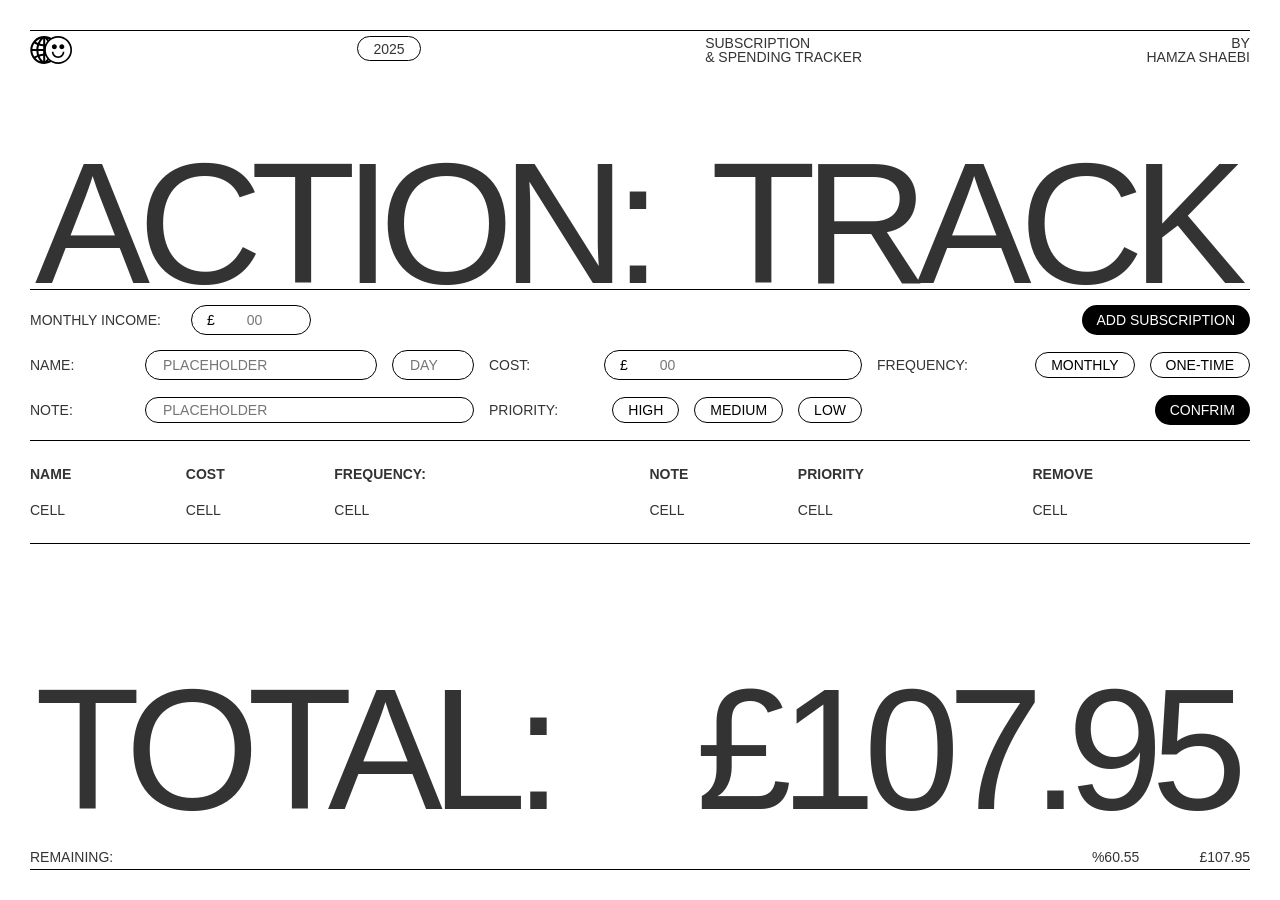
==== index.html @ b5a7da67 "first commit" ====
<!DOCTYPE html><!--  This site was created in Webflow. https://webflow.com  --><!--  Last Published: Mon Sep 22 2025 16:13:52 GMT+0000 (Coordinated Universal Time)  -->
<html data-wf-page="68d1527c01b8214d1d70d409" data-wf-site="68d1527b01b8214d1d70d397">
<head>
  <meta charset="utf-8">
  <title>action:Track</title>
  <meta content="width=device-width, initial-scale=1" name="viewport">
  <meta content="Webflow" name="generator">
  <link href="css/normalize.css" rel="stylesheet" type="text/css">
  <link href="css/webflow.css" rel="stylesheet" type="text/css">
  <link href="css/action-track.webflow.css" rel="stylesheet" type="text/css">
  <script type="text/javascript">!function(o,c){var n=c.documentElement,t=" w-mod-";n.className+=t+"js",("ontouchstart"in o||o.DocumentTouch&&c instanceof DocumentTouch)&&(n.className+=t+"touch")}(window,document);</script>
  <link href="images/favicon.ico" rel="shortcut icon" type="image/x-icon">
  <link href="images/webclip.png" rel="apple-touch-icon">
</head>
<body>
  <div class="fullscreen-wrapper">
    <div class="header-wrapper">
      <div class="wrapper header"><img src="images/icon.svg" loading="lazy" width="43" alt="">
        <div id="w-node-e1a17743-3cff-4d3c-0f4e-b92b1eef7110-1d70d409" class="tag">
          <div class="contexual-text">2025</div>
        </div>
        <div id="w-node-ce142790-9100-a60d-10f3-b92ec46c9bf7-1d70d409" class="contexual-text">Subscription <br>&amp; Spending Tracker</div>
        <div id="w-node-ed8e2899-ca8e-afb7-6846-cd77a6bbd0d4-1d70d409" class="contexual-text right-aligned">by<br>hamza shaebi</div>
      </div>
      <div class="wrapper heading">
        <div class="heading01">action:</div>
        <div class="heading01">track</div>
      </div>
    </div>
    <div class="inputs-wrapper">
      <div class="input-wrapper">
        <div class="contexual-text">monthly income:</div>
        <div class="input">
          <div class="contexual-text">£</div><input id="monthly-income" type="number" placeholder="00" class="input-function">
        </div>
      </div>
      <div class="button">
        <div class="text-block">Add Subscription</div>
      </div>
    </div>
    <div class="inputs">
      <div class="input-wrapper">
        <div class="contexual-text input-text">name:</div>
        <div class="option-wrapper">
          <div id="InputX" class="input"><input id="cost-name" type="text" placeholder="placeholder" class="input-function text"></div>
          <div class="input"><input id="day" type="number" placeholder="Day" class="input-function"></div>
        </div>
      </div>
      <div id="w-node-_2c030479-4c42-674d-1d3b-edbb7c837827-1d70d409" class="input-wrapper">
        <div class="contexual-text input-text">Cost:</div>
        <div class="input">
          <div class="contexual-text">£</div><input id="cost" type="number" placeholder="00" class="input-function">
        </div>
      </div>
      <div id="w-node-_5654f5eb-3d27-1cf0-d134-0957deb9abfd-1d70d409" class="input-wrapper">
        <div class="contexual-text input-text">Frequency:</div>
        <div class="option-wrapper">
          <div id="option-monthly" class="button in-active">
            <div class="contexual-text">monthly</div>
          </div>
          <div id="option-one-time" class="button in-active">
            <div class="contexual-text">one-time</div>
          </div>
        </div>
      </div>
      <div class="input-wrapper">
        <div class="contexual-text input-text">note:</div>
        <div class="option-wrapper fill">
          <div id="InputX" class="input"><input id="InputX" type="text" placeholder="placeholder" class="input-function text"></div>
        </div>
      </div>
      <div id="w-node-cfc0dd06-f4f6-82f6-e1b2-853a99550a7e-1d70d409" class="input-wrapper">
        <div class="contexual-text input-text">Priority:</div>
        <div class="option-wrapper">
          <div id="option-High" class="button in-active">
            <div class="contexual-text">High</div>
          </div>
          <div id="option-Medium" class="button in-active">
            <div class="contexual-text">Medium</div>
          </div>
          <div id="option-Low" class="button in-active">
            <div class="contexual-text">Low</div>
          </div>
        </div>
      </div>
      <div id="w-node-_3ed07457-ae7d-564b-28c2-613b2484b53b-1d70d409" class="button">
        <div class="text-block">Confrim </div>
      </div>
    </div>
    <div fs-table-element="table" fs-table-instance="fs-table" class="fs-table_instance">
      <table class="fs-table_table">
        <thead class="fs-table_head">
          <tr class="fs-table_row">
            <th class="fs-table_header">name</th>
            <th class="fs-table_header">cost</th>
            <th class="fs-table_header">Frequency:</th>
            <th class="fs-table_header">note</th>
            <th class="fs-table_header">Priority</th>
            <th class="fs-table_header">Remove</th>
          </tr>
        </thead>
        <tbody class="fs-table_body">
          <tr id="row" class="fs-table_row">
            <td class="fs-table_cell">Cell</td>
            <td class="fs-table_cell">Cell</td>
            <td class="fs-table_cell">Cell</td>
            <td class="fs-table_cell">Cell</td>
            <td class="fs-table_cell">Cell</td>
            <td class="fs-table_cell">Cell</td>
          </tr>
        </tbody>
      </table>
    </div>
    <div class="total-wrapper">
      <div class="wrapper heading">
        <div class="heading01">Total:</div>
        <div id="total" class="heading01">£107.95</div>
      </div>
      <div class="wrapper bottom">
        <div class="contexual-text">Remaining:</div>
        <div class="wrapper remaining">
          <div id="remaining-percent" class="contexual-text right-aligned">%60.55</div>
          <div id="remaining-number" class="contexual-text">£107.95</div>
        </div>
      </div>
    </div>
  </div>
  <script src="https://d3e54v103j8qbb.cloudfront.net/js/jquery-3.5.1.min.dc5e7f18c8.js?site=68d1527b01b8214d1d70d397" type="text/javascript" integrity="sha256-9/aliU8dGd2tb6OSsuzixeV4y/faTqgFtohetphbbj0=" crossorigin="anonymous"></script>
  <script src="js/webflow.js" type="text/javascript"></script>
</body>
</html>
---- css/webflow.css ----
@font-face {
  font-family: 'webflow-icons';
  src: url("[data-uri]") format('truetype');
  font-weight: normal;
  font-style: normal;
}
[class^="w-icon-"],
[class*=" w-icon-"] {
  /* use !important to prevent issues with browser extensions that change fonts */
  font-family: 'webflow-icons' !important;
  speak: none;
  font-style: normal;
  font-weight: normal;
  font-variant: normal;
  text-transform: none;
  line-height: 1;
  /* Better Font Rendering =========== */
  -webkit-font-smoothing: antialiased;
  -moz-osx-font-smoothing: grayscale;
}
.w-icon-slider-right:before {
  content: "\e600";
}
.w-icon-slider-left:before {
  content: "\e601";
}
.w-icon-nav-menu:before {
  content: "\e602";
}
.w-icon-arrow-down:before,
.w-icon-dropdown-toggle:before {
  content: "\e603";
}
.w-icon-file-upload-remove:before {
  content: "\e900";
}
.w-icon-file-upload-icon:before {
  content: "\e903";
}
* {
  -webkit-box-sizing: border-box;
  -moz-box-sizing: border-box;
  box-sizing: border-box;
}
html {
  height: 100%;
}
body {
  margin: 0;
  min-height: 100%;
  background-color: #fff;
  font-family: Arial, sans-serif;
  font-size: 14px;
  line-height: 20px;
  color: #333;
}
img {
  max-width: 100%;
  vertical-align: middle;
  display: inline-block;
}
html.w-mod-touch * {
  background-attachment: scroll !important;
}
.w-block {
  display: block;
}
.w-inline-block {
  max-width: 100%;
  display: inline-block;
}
.w-clearfix:before,
.w-clearfix:after {
  content: " ";
  display: table;
  grid-column-start: 1;
  grid-row-start: 1;
  grid-column-end: 2;
  grid-row-end: 2;
}
.w-clearfix:after {
  clear: both;
}
.w-hidden {
  display: none;
}
.w-button {
  display: inline-block;
  padding: 9px 15px;
  background-color: #3898EC;
  color: white;
  border: 0;
  line-height: inherit;
  text-decoration: none;
  cursor: pointer;
  border-radius: 0;
}
input.w-button {
  -webkit-appearance: button;
}
html[data-w-dynpage] [data-w-cloak] {
  color: transparent !important;
}
.w-code-block {
  margin: unset;
}
pre.w-code-block code {
  all: inherit;
}
.w-optimization {
  display: contents;
}
.w-webflow-badge,
.w-webflow-badge > img {
  box-sizing: unset;
  width: unset;
  height: unset;
  max-height: unset;
  max-width: unset;
  min-height: unset;
  min-width: unset;
  margin: unset;
  padding: unset;
  float: unset;
  clear: unset;
  border: unset;
  border-radius: unset;
  background: unset;
  background-image: unset;
  background-position: unset;
  background-size: unset;
  background-repeat: unset;
  background-origin: unset;
  background-clip: unset;
  background-attachment: unset;
  background-color: unset;
  box-shadow: unset;
  transform: unset;
  transition: unset;
  direction: unset;
  font-family: unset;
  font-weight: unset;
  color: unset;
  font-size: unset;
  line-height: unset;
  font-style: unset;
  font-variant: unset;
  text-align: unset;
  letter-spacing: unset;
  text-decoration: unset;
  text-indent: unset;
  text-transform: unset;
  list-style-type: unset;
  text-shadow: unset;
  vertical-align: unset;
  cursor: unset;
  white-space: unset;
  word-break: unset;
  word-spacing: unset;
  word-wrap: unset;
}
.w-webflow-badge {
  position: fixed !important;
  display: inline-block !important;
  visibility: visible !important;
  opacity: 1 !important;
  z-index: 2147483647 !important;
  top: auto !important;
  right: 12px !important;
  bottom: 12px !important;
  left: auto !important;
  color: #aaadb0 !important;
  background-color: #fff !important;
  border-radius: 3px !important;
  padding: 6px !important;
  font-size: 12px !important;
  line-height: 14px !important;
  text-decoration: none !important;
  transform: none !important;
  margin: 0 !important;
  width: auto !important;
  height: auto !important;
  overflow: unset !important;
  white-space: nowrap;
  box-shadow: 0 0 0 1px rgba(0, 0, 0, 0.1), 0px 1px 3px rgba(0, 0, 0, 0.1);
  cursor: pointer;
}
.w-webflow-badge > img {
  position: unset;
  display: inline-block !important;
  visibility: unset !important;
  opacity: 1 !important;
  vertical-align: middle !important;
}
h1,
h2,
h3,
h4,
h5,
h6 {
  font-weight: bold;
  margin-bottom: 10px;
}
h1 {
  font-size: 38px;
  line-height: 44px;
  margin-top: 20px;
}
h2 {
  font-size: 32px;
  line-height: 36px;
  margin-top: 20px;
}
h3 {
  font-size: 24px;
  line-height: 30px;
  margin-top: 20px;
}
h4 {
  font-size: 18px;
  line-height: 24px;
  margin-top: 10px;
}
h5 {
  font-size: 14px;
  line-height: 20px;
  margin-top: 10px;
}
h6 {
  font-size: 12px;
  line-height: 18px;
  margin-top: 10px;
}
p {
  margin-top: 0;
  margin-bottom: 10px;
}
blockquote {
  margin: 0 0 10px 0;
  padding: 10px 20px;
  border-left: 5px solid #E2E2E2;
  font-size: 18px;
  line-height: 22px;
}
figure {
  margin: 0;
  margin-bottom: 10px;
}
figcaption {
  margin-top: 5px;
  text-align: center;
}
ul,
ol {
  margin-top: 0px;
  margin-bottom: 10px;
  padding-left: 40px;
}
.w-list-unstyled {
  padding-left: 0;
  list-style: none;
}
.w-embed:before,
.w-embed:after {
  content: " ";
  display: table;
  grid-column-start: 1;
  grid-row-start: 1;
  grid-column-end: 2;
  grid-row-end: 2;
}
.w-embed:after {
  clear: both;
}
.w-video {
  width: 100%;
  position: relative;
  padding: 0;
}
.w-video iframe,
.w-video object,
.w-video embed {
  position: absolute;
  top: 0;
  left: 0;
  width: 100%;
  height: 100%;
  border: none;
}
fieldset {
  padding: 0;
  margin: 0;
  border: 0;
}
button,
[type='button'],
[type='reset'] {
  border: 0;
  cursor: pointer;
  -webkit-appearance: button;
}
.w-form {
  margin: 0 0 15px;
}
.w-form-done {
  display: none;
  padding: 20px;
  text-align: center;
  background-color: #dddddd;
}
.w-form-fail {
  display: none;
  margin-top: 10px;
  padding: 10px;
  background-color: #ffdede;
}
label {
  display: block;
  margin-bottom: 5px;
  font-weight: bold;
}
.w-input,
.w-select {
  display: block;
  width: 100%;
  height: 38px;
  padding: 8px 12px;
  margin-bottom: 10px;
  font-size: 14px;
  line-height: 1.42857143;
  color: #333333;
  vertical-align: middle;
  background-color: #ffffff;
  border: 1px solid #cccccc;
}
.w-input::placeholder,
.w-select::placeholder {
  color: #999;
}
.w-input:focus,
.w-select:focus {
  border-color: #3898EC;
  outline: 0;
}
.w-input[disabled],
.w-select[disabled],
.w-input[readonly],
.w-select[readonly],
fieldset[disabled] .w-input,
fieldset[disabled] .w-select {
  cursor: not-allowed;
}
.w-input[disabled]:not(.w-input-disabled),
.w-select[disabled]:not(.w-input-disabled),
.w-input[readonly],
.w-select[readonly],
fieldset[disabled]:not(.w-input-disabled) .w-input,
fieldset[disabled]:not(.w-input-disabled) .w-select {
  background-color: #eeeeee;
}
textarea.w-input,
textarea.w-select {
  height: auto;
}
.w-select {
  background-color: #f3f3f3;
}
.w-select[multiple] {
  height: auto;
}
.w-form-label {
  display: inline-block;
  cursor: pointer;
  font-weight: normal;
  margin-bottom: 0px;
}
.w-radio {
  display: block;
  margin-bottom: 5px;
  padding-left: 20px;
}
.w-radio:before,
.w-radio:after {
  content: " ";
  display: table;
  grid-column-start: 1;
  grid-row-start: 1;
  grid-column-end: 2;
  grid-row-end: 2;
}
.w-radio:after {
  clear: both;
}
.w-radio-input {
  margin: 4px 0 0;
  line-height: normal;
  float: left;
  margin-left: -20px;
}
.w-radio-input {
  margin-top: 3px;
}
.w-file-upload {
  display: block;
  margin-bottom: 10px;
}
.w-file-upload-input {
  width: 0.1px;
  height: 0.1px;
  opacity: 0;
  overflow: hidden;
  position: absolute;
  z-index: -100;
}
.w-file-upload-default,
.w-file-upload-uploading,
.w-file-upload-success {
  display: inline-block;
  color: #333333;
}
.w-file-upload-error {
  display: block;
  margin-top: 10px;
}
.w-file-upload-default.w-hidden,
.w-file-upload-uploading.w-hidden,
.w-file-upload-error.w-hidden,
.w-file-upload-success.w-hidden {
  display: none;
}
.w-file-upload-uploading-btn {
  display: flex;
  font-size: 14px;
  font-weight: normal;
  cursor: pointer;
  margin: 0;
  padding: 8px 12px;
  border: 1px solid #cccccc;
  background-color: #fafafa;
}
.w-file-upload-file {
  display: flex;
  flex-grow: 1;
  justify-content: space-between;
  margin: 0;
  padding: 8px 9px 8px 11px;
  border: 1px solid #cccccc;
  background-color: #fafafa;
}
.w-file-upload-file-name {
  font-size: 14px;
  font-weight: normal;
  display: block;
}
.w-file-remove-link {
  margin-top: 3px;
  margin-left: 10px;
  width: auto;
  height: auto;
  padding: 3px;
  display: block;
  cursor: pointer;
}
.w-icon-file-upload-remove {
  margin: auto;
  font-size: 10px;
}
.w-file-upload-error-msg {
  display: inline-block;
  color: #ea384c;
  padding: 2px 0;
}
.w-file-upload-info {
  display: inline-block;
  line-height: 38px;
  padding: 0 12px;
}
.w-file-upload-label {
  display: inline-block;
  font-size: 14px;
  font-weight: normal;
  cursor: pointer;
  margin: 0;
  padding: 8px 12px;
  border: 1px solid #cccccc;
  background-color: #fafafa;
}
.w-icon-file-upload-icon,
.w-icon-file-upload-uploading {
  display: inline-block;
  margin-right: 8px;
  width: 20px;
}
.w-icon-file-upload-uploading {
  height: 20px;
}
.w-container {
  margin-left: auto;
  margin-right: auto;
  max-width: 940px;
}
.w-container:before,
.w-container:after {
  content: " ";
  display: table;
  grid-column-start: 1;
  grid-row-start: 1;
  grid-column-end: 2;
  grid-row-end: 2;
}
.w-container:after {
  clear: both;
}
.w-container .w-row {
  margin-left: -10px;
  margin-right: -10px;
}
.w-row:before,
.w-row:after {
  content: " ";
  display: table;
  grid-column-start: 1;
  grid-row-start: 1;
  grid-column-end: 2;
  grid-row-end: 2;
}
.w-row:after {
  clear: both;
}
.w-row .w-row {
  margin-left: 0;
  margin-right: 0;
}
.w-col {
  position: relative;
  float: left;
  width: 100%;
  min-height: 1px;
  padding-left: 10px;
  padding-right: 10px;
}
.w-col .w-col {
  padding-left: 0;
  padding-right: 0;
}
.w-col-1 {
  width: 8.33333333%;
}
.w-col-2 {
  width: 16.66666667%;
}
.w-col-3 {
  width: 25%;
}
.w-col-4 {
  width: 33.33333333%;
}
.w-col-5 {
  width: 41.66666667%;
}
.w-col-6 {
  width: 50%;
}
.w-col-7 {
  width: 58.33333333%;
}
.w-col-8 {
  width: 66.66666667%;
}
.w-col-9 {
  width: 75%;
}
.w-col-10 {
  width: 83.33333333%;
}
.w-col-11 {
  width: 91.66666667%;
}
.w-col-12 {
  width: 100%;
}
.w-hidden-main {
  display: none !important;
}
@media screen and (max-width: 991px) {
  .w-container {
    max-width: 728px;
  }
  .w-hidden-main {
    display: inherit !important;
  }
  .w-hidden-medium {
    display: none !important;
  }
  .w-col-medium-1 {
    width: 8.33333333%;
  }
  .w-col-medium-2 {
    width: 16.66666667%;
  }
  .w-col-medium-3 {
    width: 25%;
  }
  .w-col-medium-4 {
    width: 33.33333333%;
  }
  .w-col-medium-5 {
    width: 41.66666667%;
  }
  .w-col-medium-6 {
    width: 50%;
  }
  .w-col-medium-7 {
    width: 58.33333333%;
  }
  .w-col-medium-8 {
    width: 66.66666667%;
  }
  .w-col-medium-9 {
    width: 75%;
  }
  .w-col-medium-10 {
    width: 83.33333333%;
  }
  .w-col-medium-11 {
    width: 91.66666667%;
  }
  .w-col-medium-12 {
    width: 100%;
  }
  .w-col-stack {
    width: 100%;
    left: auto;
    right: auto;
  }
}
@media screen and (max-width: 767px) {
  .w-hidden-main {
    display: inherit !important;
  }
  .w-hidden-medium {
    display: inherit !important;
  }
  .w-hidden-small {
    display: none !important;
  }
  .w-row,
  .w-container .w-row {
    margin-left: 0;
    margin-right: 0;
  }
  .w-col {
    width: 100%;
    left: auto;
    right: auto;
  }
  .w-col-small-1 {
    width: 8.33333333%;
  }
  .w-col-small-2 {
    width: 16.66666667%;
  }
  .w-col-small-3 {
    width: 25%;
  }
  .w-col-small-4 {
    width: 33.33333333%;
  }
  .w-col-small-5 {
    width: 41.66666667%;
  }
  .w-col-small-6 {
    width: 50%;
  }
  .w-col-small-7 {
    width: 58.33333333%;
  }
  .w-col-small-8 {
    width: 66.66666667%;
  }
  .w-col-small-9 {
    width: 75%;
  }
  .w-col-small-10 {
    width: 83.33333333%;
  }
  .w-col-small-11 {
    width: 91.66666667%;
  }
  .w-col-small-12 {
    width: 100%;
  }
}
@media screen and (max-width: 479px) {
  .w-container {
    max-width: none;
  }
  .w-hidden-main {
    display: inherit !important;
  }
  .w-hidden-medium {
    display: inherit !important;
  }
  .w-hidden-small {
    display: inherit !important;
  }
  .w-hidden-tiny {
    display: none !important;
  }
  .w-col {
    width: 100%;
  }
  .w-col-tiny-1 {
    width: 8.33333333%;
  }
  .w-col-tiny-2 {
    width: 16.66666667%;
  }
  .w-col-tiny-3 {
    width: 25%;
  }
  .w-col-tiny-4 {
    width: 33.33333333%;
  }
  .w-col-tiny-5 {
    width: 41.66666667%;
  }
  .w-col-tiny-6 {
    width: 50%;
  }
  .w-col-tiny-7 {
    width: 58.33333333%;
  }
  .w-col-tiny-8 {
    width: 66.66666667%;
  }
  .w-col-tiny-9 {
    width: 75%;
  }
  .w-col-tiny-10 {
    width: 83.33333333%;
  }
  .w-col-tiny-11 {
    width: 91.66666667%;
  }
  .w-col-tiny-12 {
    width: 100%;
  }
}
.w-widget {
  position: relative;
}
.w-widget-map {
  width: 100%;
  height: 400px;
}
.w-widget-map label {
  width: auto;
  display: inline;
}
.w-widget-map img {
  max-width: inherit;
}
.w-widget-map .gm-style-iw {
  text-align: center;
}
.w-widget-map .gm-style-iw > button {
  display: none !important;
}
.w-widget-twitter {
  overflow: hidden;
}
.w-widget-twitter-count-shim {
  display: inline-block;
  vertical-align: top;
  position: relative;
  width: 28px;
  height: 20px;
  text-align: center;
  background: white;
  border: #758696 solid 1px;
  border-radius: 3px;
}
.w-widget-twitter-count-shim * {
  pointer-events: none;
  user-select: none;
}
.w-widget-twitter-count-shim .w-widget-twitter-count-inner {
  position: relative;
  font-size: 15px;
  line-height: 12px;
  text-align: center;
  color: #999;
  font-family: serif;
}
.w-widget-twitter-count-shim .w-widget-twitter-count-clear {
  position: relative;
  display: block;
}
.w-widget-twitter-count-shim.w--large {
  width: 36px;
  height: 28px;
}
.w-widget-twitter-count-shim.w--large .w-widget-twitter-count-inner {
  font-size: 18px;
  line-height: 18px;
}
.w-widget-twitter-count-shim:not(.w--vertical) {
  margin-left: 5px;
  margin-right: 8px;
}
.w-widget-twitter-count-shim:not(.w--vertical).w--large {
  margin-left: 6px;
}
.w-widget-twitter-count-shim:not(.w--vertical):before,
.w-widget-twitter-count-shim:not(.w--vertical):after {
  top: 50%;
  left: 0;
  border: solid transparent;
  content: ' ';
  height: 0;
  width: 0;
  position: absolute;
  pointer-events: none;
}
.w-widget-twitter-count-shim:not(.w--vertical):before {
  border-color: rgba(117, 134, 150, 0);
  border-right-color: #5d6c7b;
  border-width: 4px;
  margin-left: -9px;
  margin-top: -4px;
}
.w-widget-twitter-count-shim:not(.w--vertical).w--large:before {
  border-width: 5px;
  margin-left: -10px;
  margin-top: -5px;
}
.w-widget-twitter-count-shim:not(.w--vertical):after {
  border-color: rgba(255, 255, 255, 0);
  border-right-color: white;
  border-width: 4px;
  margin-left: -8px;
  margin-top: -4px;
}
.w-widget-twitter-count-shim:not(.w--vertical).w--large:after {
  border-width: 5px;
  margin-left: -9px;
  margin-top: -5px;
}
.w-widget-twitter-count-shim.w--vertical {
  width: 61px;
  height: 33px;
  margin-bottom: 8px;
}
.w-widget-twitter-count-shim.w--vertical:before,
.w-widget-twitter-count-shim.w--vertical:after {
  top: 100%;
  left: 50%;
  border: solid transparent;
  content: ' ';
  height: 0;
  width: 0;
  position: absolute;
  pointer-events: none;
}
.w-widget-twitter-count-shim.w--vertical:before {
  border-color: rgba(117, 134, 150, 0);
  border-top-color: #5d6c7b;
  border-width: 5px;
  margin-left: -5px;
}
.w-widget-twitter-count-shim.w--vertical:after {
  border-color: rgba(255, 255, 255, 0);
  border-top-color: white;
  border-width: 4px;
  margin-left: -4px;
}
.w-widget-twitter-count-shim.w--vertical .w-widget-twitter-count-inner {
  font-size: 18px;
  line-height: 22px;
}
.w-widget-twitter-count-shim.w--vertical.w--large {
  width: 76px;
}
.w-background-video {
  position: relative;
  overflow: hidden;
  height: 500px;
  color: white;
}
.w-background-video > video {
  background-size: cover;
  background-position: 50% 50%;
  position: absolute;
  margin: auto;
  width: 100%;
  height: 100%;
  right: -100%;
  bottom: -100%;
  top: -100%;
  left: -100%;
  object-fit: cover;
  z-index: -100;
}
.w-background-video > video::-webkit-media-controls-start-playback-button {
  display: none !important;
  -webkit-appearance: none;
}
.w-background-video--control {
  position: absolute;
  bottom: 1em;
  right: 1em;
  background-color: transparent;
  padding: 0;
}
.w-background-video--control > [hidden] {
  display: none !important;
}
.w-slider {
  position: relative;
  height: 300px;
  text-align: center;
  background: #dddddd;
  clear: both;
  -webkit-tap-highlight-color: rgba(0, 0, 0, 0);
  tap-highlight-color: rgba(0, 0, 0, 0);
}
.w-slider-mask {
  position: relative;
  display: block;
  overflow: hidden;
  z-index: 1;
  left: 0;
  right: 0;
  height: 100%;
  white-space: nowrap;
}
.w-slide {
  position: relative;
  display: inline-block;
  vertical-align: top;
  width: 100%;
  height: 100%;
  white-space: normal;
  text-align: left;
}
.w-slider-nav {
  position: absolute;
  z-index: 2;
  top: auto;
  right: 0;
  bottom: 0;
  left: 0;
  margin: auto;
  padding-top: 10px;
  height: 40px;
  text-align: center;
  -webkit-tap-highlight-color: rgba(0, 0, 0, 0);
  tap-highlight-color: rgba(0, 0, 0, 0);
}
.w-slider-nav.w-round > div {
  border-radius: 100%;
}
.w-slider-nav.w-num > div {
  width: auto;
  height: auto;
  padding: 0.2em 0.5em;
  font-size: inherit;
  line-height: inherit;
}
.w-slider-nav.w-shadow > div {
  box-shadow: 0 0 3px rgba(51, 51, 51, 0.4);
}
.w-slider-nav-invert {
  color: #fff;
}
.w-slider-nav-invert > div {
  background-color: rgba(34, 34, 34, 0.4);
}
.w-slider-nav-invert > div.w-active {
  background-color: #222;
}
.w-slider-dot {
  position: relative;
  display: inline-block;
  width: 1em;
  height: 1em;
  background-color: rgba(255, 255, 255, 0.4);
  cursor: pointer;
  margin: 0 3px 0.5em;
  transition: background-color 100ms, color 100ms;
}
.w-slider-dot.w-active {
  background-color: #fff;
}
.w-slider-dot:focus {
  outline: none;
  box-shadow: 0px 0px 0px 2px #fff;
}
.w-slider-dot:focus.w-active {
  box-shadow: none;
}
.w-slider-arrow-left,
.w-slider-arrow-right {
  position: absolute;
  width: 80px;
  top: 0;
  right: 0;
  bottom: 0;
  left: 0;
  margin: auto;
  cursor: pointer;
  overflow: hidden;
  color: white;
  font-size: 40px;
  -webkit-tap-highlight-color: rgba(0, 0, 0, 0);
  tap-highlight-color: rgba(0, 0, 0, 0);
  user-select: none;
}
.w-slider-arrow-left [class^='w-icon-'],
.w-slider-arrow-right [class^='w-icon-'],
.w-slider-arrow-left [class*=' w-icon-'],
.w-slider-arrow-right [class*=' w-icon-'] {
  position: absolute;
}
.w-slider-arrow-left:focus,
.w-slider-arrow-right:focus {
  outline: 0;
}
.w-slider-arrow-left {
  z-index: 3;
  right: auto;
}
.w-slider-arrow-right {
  z-index: 4;
  left: auto;
}
.w-icon-slider-left,
.w-icon-slider-right {
  top: 0;
  right: 0;
  bottom: 0;
  left: 0;
  margin: auto;
  width: 1em;
  height: 1em;
}
.w-slider-aria-label {
  border: 0;
  clip: rect(0 0 0 0);
  height: 1px;
  margin: -1px;
  overflow: hidden;
  padding: 0;
  position: absolute;
  width: 1px;
}
.w-slider-force-show {
  display: block !important;
}
.w-dropdown {
  display: inline-block;
  position: relative;
  text-align: left;
  margin-left: auto;
  margin-right: auto;
  z-index: 900;
}
.w-dropdown-btn,
.w-dropdown-toggle,
.w-dropdown-link {
  position: relative;
  vertical-align: top;
  text-decoration: none;
  color: #222222;
  padding: 20px;
  text-align: left;
  margin-left: auto;
  margin-right: auto;
  white-space: nowrap;
}
.w-dropdown-toggle {
  user-select: none;
  display: inline-block;
  cursor: pointer;
  padding-right: 40px;
}
.w-dropdown-toggle:focus {
  outline: 0;
}
.w-icon-dropdown-toggle {
  position: absolute;
  top: 0;
  right: 0;
  bottom: 0;
  margin: auto;
  margin-right: 20px;
  width: 1em;
  height: 1em;
}
.w-dropdown-list {
  position: absolute;
  background: #dddddd;
  display: none;
  min-width: 100%;
}
.w-dropdown-list.w--open {
  display: block;
}
.w-dropdown-link {
  padding: 10px 20px;
  display: block;
  color: #222222;
}
.w-dropdown-link.w--current {
  color: #0082f3;
}
.w-dropdown-link:focus {
  outline: 0;
}
@media screen and (max-width: 767px) {
  .w-nav-brand {
    padding-left: 10px;
  }
}
/**
 * ## Note
 * Safari (on both iOS and OS X) does not handle viewport units (vh, vw) well.
 * For example percentage units do not work on descendants of elements that
 * have any dimensions expressed in viewport units. It also doesn’t handle them at
 * all in `calc()`.
 */
/**
 * Wrapper around all lightbox elements
 *
 * 1. Since the lightbox can receive focus, IE also gives it an outline.
 * 2. Fixes flickering on Chrome when a transition is in progress
 *    underneath the lightbox.
 */
.w-lightbox-backdrop {
  cursor: auto;
  font-style: normal;
  letter-spacing: normal;
  list-style: disc;
  text-indent: 0;
  text-shadow: none;
  text-transform: none;
  visibility: visible;
  white-space: normal;
  word-break: normal;
  word-spacing: normal;
  word-wrap: normal;
  position: fixed;
  top: 0;
  right: 0;
  bottom: 0;
  left: 0;
  color: #fff;
  font-family: "Helvetica Neue", Helvetica, Ubuntu, "Segoe UI", Verdana, sans-serif;
  font-size: 17px;
  line-height: 1.2;
  font-weight: 300;
  text-align: center;
  background: rgba(0, 0, 0, 0.9);
  z-index: 2000;
  outline: 0;
  /* 1 */
  opacity: 0;
  -webkit-user-select: none;
  -moz-user-select: none;
  -webkit-tap-highlight-color: transparent;
  -webkit-transform: translate(0, 0);
  /* 2 */
}
/**
 * Neat trick to bind the rubberband effect to our canvas instead of the whole
 * document on iOS. It also prevents a bug that causes the document underneath to scroll.
 */
.w-lightbox-backdrop,
.w-lightbox-container {
  height: 100%;
  overflow: auto;
  -webkit-overflow-scrolling: touch;
}
.w-lightbox-content {
  position: relative;
  height: 100vh;
  overflow: hidden;
}
.w-lightbox-view {
  position: absolute;
  width: 100vw;
  height: 100vh;
  opacity: 0;
}
.w-lightbox-view:before {
  content: "";
  height: 100vh;
}
/* .w-lightbox-content */
.w-lightbox-group,
.w-lightbox-group .w-lightbox-view,
.w-lightbox-group .w-lightbox-view:before {
  height: 86vh;
}
.w-lightbox-frame,
.w-lightbox-view:before {
  display: inline-block;
  vertical-align: middle;
}
/*
 * 1. Remove default margin set by user-agent on the <figure> element.
 */
.w-lightbox-figure {
  position: relative;
  margin: 0;
  /* 1 */
}
.w-lightbox-group .w-lightbox-figure {
  cursor: pointer;
}
/**
 * IE adds image dimensions as width and height attributes on the IMG tag,
 * but we need both width and height to be set to auto to enable scaling.
 */
.w-lightbox-img {
  width: auto;
  height: auto;
  max-width: none;
}
/**
 * 1. Reset if style is set by user on "All Images"
 */
.w-lightbox-image {
  display: block;
  float: none;
  /* 1 */
  max-width: 100vw;
  max-height: 100vh;
}
.w-lightbox-group .w-lightbox-image {
  max-height: 86vh;
}
.w-lightbox-caption {
  position: absolute;
  right: 0;
  bottom: 0;
  left: 0;
  padding: 0.5em 1em;
  background: rgba(0, 0, 0, 0.4);
  text-align: left;
  text-overflow: ellipsis;
  white-space: nowrap;
  overflow: hidden;
}
.w-lightbox-embed {
  position: absolute;
  top: 0;
  right: 0;
  bottom: 0;
  left: 0;
  width: 100%;
  height: 100%;
}
.w-lightbox-control {
  position: absolute;
  top: 0;
  width: 4em;
  background-size: 24px;
  background-repeat: no-repeat;
  background-position: center;
  cursor: pointer;
  -webkit-transition: all 0.3s;
  transition: all 0.3s;
}
.w-lightbox-left {
  display: none;
  bottom: 0;
  left: 0;
  /* <svg xmlns="http://www.w3.org/2000/svg" viewBox="-20 0 24 40" width="24" height="40"><g transform="rotate(45)"><path d="m0 0h5v23h23v5h-28z" opacity=".4"/><path d="m1 1h3v23h23v3h-26z" fill="#fff"/></g></svg> */
  background-image: url("[data-uri]");
}
.w-lightbox-right {
  display: none;
  right: 0;
  bottom: 0;
  /* <svg xmlns="http://www.w3.org/2000/svg" viewBox="-4 0 24 40" width="24" height="40"><g transform="rotate(45)"><path d="m0-0h28v28h-5v-23h-23z" opacity=".4"/><path d="m1 1h26v26h-3v-23h-23z" fill="#fff"/></g></svg> */
  background-image: url("[data-uri]");
}
/*
 * Without specifying the with and height inside the SVG, all versions of IE render the icon too small.
 * The bug does not seem to manifest itself if the elements are tall enough such as the above arrows.
 * (http://stackoverflow.com/questions/16092114/background-size-differs-in-internet-explorer)
 */
.w-lightbox-close {
  right: 0;
  height: 2.6em;
  /* <svg xmlns="http://www.w3.org/2000/svg" viewBox="-4 0 18 17" width="18" height="17"><g transform="rotate(45)"><path d="m0 0h7v-7h5v7h7v5h-7v7h-5v-7h-7z" opacity=".4"/><path d="m1 1h7v-7h3v7h7v3h-7v7h-3v-7h-7z" fill="#fff"/></g></svg> */
  background-image: url("[data-uri]");
  background-size: 18px;
}
/**
 * 1. All IE versions add extra space at the bottom without this.
 */
.w-lightbox-strip {
  position: absolute;
  bottom: 0;
  left: 0;
  right: 0;
  padding: 0 1vh;
  line-height: 0;
  /* 1 */
  white-space: nowrap;
  overflow-x: auto;
  overflow-y: hidden;
}
/*
 * 1. We use content-box to avoid having to do `width: calc(10vh + 2vw)`
 *    which doesn’t work in Safari anyway.
 * 2. Chrome renders images pixelated when switching to GPU. Making sure
 *    the parent is also rendered on the GPU (by setting translate3d for
 *    example) fixes this behavior.
 */
.w-lightbox-item {
  display: inline-block;
  width: 10vh;
  padding: 2vh 1vh;
  box-sizing: content-box;
  /* 1 */
  cursor: pointer;
  -webkit-transform: translate3d(0, 0, 0);
  /* 2 */
}
.w-lightbox-active {
  opacity: 0.3;
}
.w-lightbox-thumbnail {
  position: relative;
  height: 10vh;
  background: #222;
  overflow: hidden;
}
.w-lightbox-thumbnail-image {
  position: absolute;
  top: 0;
  left: 0;
}
.w-lightbox-thumbnail .w-lightbox-tall {
  top: 50%;
  width: 100%;
  -webkit-transform: translate(0, -50%);
  transform: translate(0, -50%);
}
.w-lightbox-thumbnail .w-lightbox-wide {
  left: 50%;
  height: 100%;
  -webkit-transform: translate(-50%, 0);
  transform: translate(-50%, 0);
}
/*
 * Spinner
 *
 * Absolute pixel values are used to avoid rounding errors that would cause
 * the white spinning element to be misaligned with the track.
 */
.w-lightbox-spinner {
  position: absolute;
  top: 50%;
  left: 50%;
  box-sizing: border-box;
  width: 40px;
  height: 40px;
  margin-top: -20px;
  margin-left: -20px;
  border: 5px solid rgba(0, 0, 0, 0.4);
  border-radius: 50%;
  -webkit-animation: spin 0.8s infinite linear;
  animation: spin 0.8s infinite linear;
}
.w-lightbox-spinner:after {
  content: "";
  position: absolute;
  top: -4px;
  right: -4px;
  bottom: -4px;
  left: -4px;
  border: 3px solid transparent;
  border-bottom-color: #fff;
  border-radius: 50%;
}
/*
 * Utility classes
 */
.w-lightbox-hide {
  display: none;
}
.w-lightbox-noscroll {
  overflow: hidden;
}
@media (min-width: 768px) {
  .w-lightbox-content {
    height: 96vh;
    margin-top: 2vh;
  }
  .w-lightbox-view,
  .w-lightbox-view:before {
    height: 96vh;
  }
  /* .w-lightbox-content */
  .w-lightbox-group,
  .w-lightbox-group .w-lightbox-view,
  .w-lightbox-group .w-lightbox-view:before {
    height: 84vh;
  }
  .w-lightbox-image {
    max-width: 96vw;
    max-height: 96vh;
  }
  .w-lightbox-group .w-lightbox-image {
    max-width: 82.3vw;
    max-height: 84vh;
  }
  .w-lightbox-left,
  .w-lightbox-right {
    display: block;
    opacity: 0.5;
  }
  .w-lightbox-close {
    opacity: 0.8;
  }
  .w-lightbox-control:hover {
    opacity: 1;
  }
}
.w-lightbox-inactive,
.w-lightbox-inactive:hover {
  opacity: 0;
}
.w-richtext:before,
.w-richtext:after {
  content: " ";
  display: table;
  grid-column-start: 1;
  grid-row-start: 1;
  grid-column-end: 2;
  grid-row-end: 2;
}
.w-richtext:after {
  clear: both;
}
.w-richtext[contenteditable="true"]:before,
.w-richtext[contenteditable="true"]:after {
  white-space: initial;
}
.w-richtext ol,
.w-richtext ul {
  overflow: hidden;
}
.w-richtext .w-richtext-figure-selected.w-richtext-figure-type-video div:after,
.w-richtext .w-richtext-figure-selected[data-rt-type="video"] div:after {
  outline: 2px solid #2895f7;
}
.w-richtext .w-richtext-figure-selected.w-richtext-figure-type-image div,
.w-richtext .w-richtext-figure-selected[data-rt-type="image"] div {
  outline: 2px solid #2895f7;
}
.w-richtext figure.w-richtext-figure-type-video > div:after,
.w-richtext figure[data-rt-type="video"] > div:after {
  content: '';
  position: absolute;
  display: none;
  left: 0;
  top: 0;
  right: 0;
  bottom: 0;
}
.w-richtext figure {
  position: relative;
  max-width: 60%;
}
.w-richtext figure > div:before {
  cursor: default!important;
}
.w-richtext figure img {
  width: 100%;
}
.w-richtext figure figcaption.w-richtext-figcaption-placeholder {
  opacity: 0.6;
}
.w-richtext figure div {
  /* fix incorrectly sized selection border in the data manager */
  font-size: 0px;
  color: transparent;
}
.w-richtext figure.w-richtext-figure-type-image,
.w-richtext figure[data-rt-type="image"] {
  display: table;
}
.w-richtext figure.w-richtext-figure-type-image > div,
.w-richtext figure[data-rt-type="image"] > div {
  display: inline-block;
}
.w-richtext figure.w-richtext-figure-type-image > figcaption,
.w-richtext figure[data-rt-type="image"] > figcaption {
  display: table-caption;
  caption-side: bottom;
}
.w-richtext figure.w-richtext-figure-type-video,
.w-richtext figure[data-rt-type="video"] {
  width: 60%;
  height: 0;
}
.w-richtext figure.w-richtext-figure-type-video iframe,
.w-richtext figure[data-rt-type="video"] iframe {
  position: absolute;
  top: 0;
  left: 0;
  width: 100%;
  height: 100%;
}
.w-richtext figure.w-richtext-figure-type-video > div,
.w-richtext figure[data-rt-type="video"] > div {
  width: 100%;
}
.w-richtext figure.w-richtext-align-center {
  margin-right: auto;
  margin-left: auto;
  clear: both;
}
.w-richtext figure.w-richtext-align-center.w-richtext-figure-type-image > div,
.w-richtext figure.w-richtext-align-center[data-rt-type="image"] > div {
  max-width: 100%;
}
.w-richtext figure.w-richtext-align-normal {
  clear: both;
}
.w-richtext figure.w-richtext-align-fullwidth {
  width: 100%;
  max-width: 100%;
  text-align: center;
  clear: both;
  display: block;
  margin-right: auto;
  margin-left: auto;
}
.w-richtext figure.w-richtext-align-fullwidth > div {
  display: inline-block;
  /* padding-bottom is used for aspect ratios in video figures
      we want the div to inherit that so hover/selection borders in the designer-canvas
      fit right*/
  padding-bottom: inherit;
}
.w-richtext figure.w-richtext-align-fullwidth > figcaption {
  display: block;
}
.w-richtext figure.w-richtext-align-floatleft {
  float: left;
  margin-right: 15px;
  clear: none;
}
.w-richtext figure.w-richtext-align-floatright {
  float: right;
  margin-left: 15px;
  clear: none;
}
.w-nav {
  position: relative;
  background: #dddddd;
  z-index: 1000;
}
.w-nav:before,
.w-nav:after {
  content: " ";
  display: table;
  grid-column-start: 1;
  grid-row-start: 1;
  grid-column-end: 2;
  grid-row-end: 2;
}
.w-nav:after {
  clear: both;
}
.w-nav-brand {
  position: relative;
  float: left;
  text-decoration: none;
  color: #333333;
}
.w-nav-link {
  position: relative;
  display: inline-block;
  vertical-align: top;
  text-decoration: none;
  color: #222222;
  padding: 20px;
  text-align: left;
  margin-left: auto;
  margin-right: auto;
}
.w-nav-link.w--current {
  color: #0082f3;
}
.w-nav-menu {
  position: relative;
  float: right;
}
[data-nav-menu-open] {
  display: block !important;
  position: absolute;
  top: 100%;
  left: 0;
  right: 0;
  background: #C8C8C8;
  text-align: center;
  overflow: visible;
  min-width: 200px;
}
.w--nav-link-open {
  display: block;
  position: relative;
}
.w-nav-overlay {
  position: absolute;
  overflow: hidden;
  display: none;
  top: 100%;
  left: 0;
  right: 0;
  width: 100%;
}
.w-nav-overlay [data-nav-menu-open] {
  top: 0;
}
.w-nav[data-animation='over-left'] .w-nav-overlay {
  width: auto;
}
.w-nav[data-animation='over-left'] .w-nav-overlay,
.w-nav[data-animation='over-left'] [data-nav-menu-open] {
  right: auto;
  z-index: 1;
  top: 0;
}
.w-nav[data-animation='over-right'] .w-nav-overlay {
  width: auto;
}
.w-nav[data-animation='over-right'] .w-nav-overlay,
.w-nav[data-animation='over-right'] [data-nav-menu-open] {
  left: auto;
  z-index: 1;
  top: 0;
}
.w-nav-button {
  position: relative;
  float: right;
  padding: 18px;
  font-size: 24px;
  display: none;
  cursor: pointer;
  -webkit-tap-highlight-color: rgba(0, 0, 0, 0);
  tap-highlight-color: rgba(0, 0, 0, 0);
  user-select: none;
}
.w-nav-button:focus {
  outline: 0;
}
.w-nav-button.w--open {
  background-color: #C8C8C8;
  color: white;
}
.w-nav[data-collapse='all'] .w-nav-menu {
  display: none;
}
.w-nav[data-collapse='all'] .w-nav-button {
  display: block;
}
.w--nav-dropdown-open {
  display: block;
}
.w--nav-dropdown-toggle-open {
  display: block;
}
.w--nav-dropdown-list-open {
  position: static;
}
@media screen and (max-width: 991px) {
  .w-nav[data-collapse='medium'] .w-nav-menu {
    display: none;
  }
  .w-nav[data-collapse='medium'] .w-nav-button {
    display: block;
  }
}
@media screen and (max-width: 767px) {
  .w-nav[data-collapse='small'] .w-nav-menu {
    display: none;
  }
  .w-nav[data-collapse='small'] .w-nav-button {
    display: block;
  }
  .w-nav-brand {
    padding-left: 10px;
  }
}
@media screen and (max-width: 479px) {
  .w-nav[data-collapse='tiny'] .w-nav-menu {
    display: none;
  }
  .w-nav[data-collapse='tiny'] .w-nav-button {
    display: block;
  }
}
.w-tabs {
  position: relative;
}
.w-tabs:before,
.w-tabs:after {
  content: " ";
  display: table;
  grid-column-start: 1;
  grid-row-start: 1;
  grid-column-end: 2;
  grid-row-end: 2;
}
.w-tabs:after {
  clear: both;
}
.w-tab-menu {
  position: relative;
}
.w-tab-link {
  position: relative;
  display: inline-block;
  vertical-align: top;
  text-decoration: none;
  padding: 9px 30px;
  text-align: left;
  cursor: pointer;
  color: #222222;
  background-color: #dddddd;
}
.w-tab-link.w--current {
  background-color: #C8C8C8;
}
.w-tab-link:focus {
  outline: 0;
}
.w-tab-content {
  position: relative;
  display: block;
  overflow: hidden;
}
.w-tab-pane {
  position: relative;
  display: none;
}
.w--tab-active {
  display: block;
}
@media screen and (max-width: 479px) {
  .w-tab-link {
    display: block;
  }
}
.w-ix-emptyfix:after {
  content: "";
}
@keyframes spin {
  0% {
    transform: rotate(0deg);
  }
  100% {
    transform: rotate(360deg);
  }
}
.w-dyn-empty {
  padding: 10px;
  background-color: #dddddd;
}
.w-dyn-hide {
  display: none !important;
}
.w-dyn-bind-empty {
  display: none !important;
}
.w-condition-invisible {
  display: none !important;
}
.wf-layout-layout {
  display: grid;
}
---- css/action-track.webflow.css ----
@font-face {
  font-family: Ppneuemontrealmono;
  src: url('../fonts/PPNeueMontrealMono-Medium.ttf') format("truetype");
  font-weight: 500;
  font-style: normal;
  font-display: swap;
}

@font-face {
  font-family: Ppneuemontrealmono;
  src: url('../fonts/PPNeueMontrealMono-RegularItalic.ttf') format("truetype");
  font-weight: 400;
  font-style: italic;
  font-display: swap;
}

@font-face {
  font-family: Ppneuemontrealmono;
  src: url('../fonts/PPNeueMontrealMono-BoldItalic.ttf') format("truetype");
  font-weight: 700;
  font-style: italic;
  font-display: swap;
}

@font-face {
  font-family: Ppeditorialnew;
  src: url('../fonts/PPEditorialNew-Italic.ttf') format("truetype");
  font-weight: 400;
  font-style: italic;
  font-display: swap;
}

@font-face {
  font-family: Ppneuemontrealmono;
  src: url('../fonts/PPNeueMontrealMono-ThinItalic.ttf') format("truetype");
  font-weight: 100;
  font-style: italic;
  font-display: swap;
}

@font-face {
  font-family: Ppneuemontrealmono;
  src: url('../fonts/PPNeueMontrealMono-Thin.ttf') format("truetype");
  font-weight: 100;
  font-style: normal;
  font-display: swap;
}

@font-face {
  font-family: Ppneuemontrealmono;
  src: url('../fonts/PPNeueMontrealMono-Light.ttf') format("truetype");
  font-weight: 300;
  font-style: normal;
  font-display: swap;
}

@font-face {
  font-family: Ppneuemontrealmono Book;
  src: url('../fonts/PPNeueMontrealMono-Book.ttf') format("truetype");
  font-weight: 400;
  font-style: normal;
  font-display: swap;
}

@font-face {
  font-family: Ppneuemontrealmono;
  src: url('../fonts/PPNeueMontrealMono-Bold.ttf') format("truetype");
  font-weight: 700;
  font-style: normal;
  font-display: swap;
}

@font-face {
  font-family: Ppeditorialnew;
  src: url('../fonts/PPEditorialNew-Ultralight.ttf') format("truetype");
  font-weight: 200;
  font-style: normal;
  font-display: swap;
}

@font-face {
  font-family: Ppneuemontrealmono;
  src: url('../fonts/PPNeueMontrealMono-Regular.ttf') format("truetype");
  font-weight: 400;
  font-style: normal;
  font-display: swap;
}

@font-face {
  font-family: Ppeditorialnew;
  src: url('../fonts/PPEditorialNew-Thin.ttf') format("truetype");
  font-weight: 100;
  font-style: normal;
  font-display: swap;
}

@font-face {
  font-family: Ppeditorialnew;
  src: url('../fonts/PPEditorialNew-ThinItalic.ttf') format("truetype");
  font-weight: 100;
  font-style: italic;
  font-display: swap;
}

@font-face {
  font-family: Ppeditorialnew;
  src: url('../fonts/PPEditorialNew-UltralightItalic.ttf') format("truetype");
  font-weight: 200;
  font-style: italic;
  font-display: swap;
}

@font-face {
  font-family: Ppeditorialnew;
  src: url('../fonts/PPEditorialNew-HeavyItalic.ttf') format("truetype");
  font-weight: 900;
  font-style: italic;
  font-display: swap;
}

@font-face {
  font-family: Ppeditorialnew;
  src: url('../fonts/PPEditorialNew-Regular.ttf') format("truetype");
  font-weight: 400;
  font-style: normal;
  font-display: swap;
}

@font-face {
  font-family: Ppeditorialnew;
  src: url('../fonts/PPEditorialNew-Bold.ttf') format("truetype");
  font-weight: 700;
  font-style: normal;
  font-display: swap;
}

@font-face {
  font-family: Ppeditorialnew;
  src: url('../fonts/PPEditorialNew-BoldItalic.ttf') format("truetype");
  font-weight: 700;
  font-style: italic;
  font-display: swap;
}

@font-face {
  font-family: Ppeditorialnew;
  src: url('../fonts/PPEditorialNew-Heavy.ttf') format("truetype");
  font-weight: 900;
  font-style: normal;
  font-display: swap;
}

.fullscreen-wrapper {
  grid-column-gap: 15px;
  grid-row-gap: 15px;
  flex-flow: column;
  justify-content: space-around;
  width: 100vw;
  height: 100vh;
  padding: 30px;
  display: flex;
}

.header-wrapper {
  grid-column-gap: 75px;
  grid-row-gap: 75px;
  border-bottom: 1px solid #000;
  flex-flow: column;
  padding-bottom: 15px;
  display: flex;
}

.wrapper {
  grid-column-gap: 15px;
  grid-row-gap: 15px;
  justify-content: space-between;
  align-items: stretch;
  display: flex;
}

.wrapper.heading {
  align-items: flex-end;
  height: 135px;
}

.wrapper.v {
  grid-column-gap: 15px;
  grid-row-gap: 15px;
  flex-flow: column;
}

.wrapper.remaining {
  grid-column-gap: 60px;
  grid-row-gap: 60px;
}

.wrapper.header {
  border: 1px #000;
  border-top-style: solid;
  padding-top: 5px;
}

.wrapper.bottom {
  border-bottom: 1px solid #000;
  padding-bottom: 5px;
}

.contexual-text {
  text-transform: uppercase;
  flex: none;
  font-family: Ppneuemontrealmono, Arial, sans-serif;
  font-weight: 500;
  line-height: 100%;
  display: flex;
}

.contexual-text.right-aligned {
  text-align: right;
  justify-content: flex-end;
  align-items: center;
}

.contexual-text.input-text {
  width: 85px;
}

.tag {
  border: 1px solid #000;
  border-radius: 20px;
  justify-content: center;
  align-items: center;
  height: 25px;
  padding: 7px 15px;
  display: flex;
}

.heading01 {
  letter-spacing: -.07em;
  text-transform: uppercase;
  overflow-wrap: break-word;
  flex: 0 auto;
  align-self: flex-end;
  align-items: flex-end;
  padding-left: 5px;
  padding-right: 15px;
  font-family: Ppeditorialnew, Arial, sans-serif;
  font-size: 172.47px;
  font-weight: 100;
  line-height: .58em;
  display: flex;
}

.inputs-wrapper {
  flex: 0 auto;
  justify-content: space-between;
  align-items: center;
  display: flex;
}

.input {
  grid-column-gap: 30px;
  grid-row-gap: 30px;
  color: #000;
  border: 1px solid #000;
  border-radius: 50px;
  flex-flow: row;
  flex: 1;
  justify-content: flex-start;
  align-items: center;
  padding: 5px 15px;
  font-family: Ppneuemontrealmono, Arial, sans-serif;
  line-height: 100%;
  display: flex;
}

.input-wrapper {
  grid-column-gap: 30px;
  grid-row-gap: 30px;
  justify-content: space-between;
  align-items: center;
  display: flex;
}

.input-2 {
  flex: 1;
}

.input-function {
  text-transform: uppercase;
  border: 0 solid #000;
  border-radius: 0;
  flex: 0 auto;
  justify-content: center;
  align-items: center;
  width: 50px;
  display: block;
}

.input-function.text {
  flex: none;
  align-self: center;
  width: 200px;
  height: 14px;
  line-height: 0%;
}

.button {
  text-transform: uppercase;
  background-color: #000;
  border-radius: 40px;
  padding: 5px 15px;
  font-family: Ppneuemontrealmono, Arial, sans-serif;
  font-weight: 500;
}

.button.in-active {
  color: #000;
  background-color: #fff;
  border: 1px solid #000;
  line-height: 100%;
}

.button.in-active:active, .button.in-active:focus {
  color: #fff;
  background-color: #000;
}

.div-block {
  grid-column-gap: 15px;
  grid-row-gap: 15px;
  display: flex;
}

.text-block {
  color: #fff;
}

.inputs {
  grid-column-gap: 15px;
  grid-row-gap: 15px;
  flex: 0 auto;
  grid-template-rows: auto auto;
  grid-template-columns: 1fr 1fr 1fr;
  grid-auto-columns: 1fr;
  align-content: stretch;
  align-self: center;
  width: 100%;
  display: grid;
}

.option-wrapper {
  grid-column-gap: 15px;
  grid-row-gap: 15px;
  flex: none;
  display: flex;
}

.option-wrapper.fill {
  flex: 1;
}

.fs-table_instance {
  border-top: 1px solid #000;
  border-bottom: 1px solid #000;
  padding-top: 15px;
  padding-bottom: 15px;
  display: block;
}

.fs-table_header {
  text-align: left;
  text-transform: uppercase;
  background-color: #fff;
  border: 0 solid #000;
  padding-top: 8px;
  padding-bottom: 8px;
  padding-right: 8px;
  font-family: Ppneuemontrealmono, Arial, sans-serif;
}

.fs-table_row {
  text-align: left;
  border: 0 solid #000;
}

.fs-table_head {
  background-color: #f3f3f3;
  border: 0 solid #000;
}

.fs-table_cell {
  text-align: left;
  text-transform: uppercase;
  border: 0 solid #000;
  padding-top: 8px;
  padding-bottom: 8px;
  padding-right: 8px;
  font-family: Ppneuemontrealmono, Arial, sans-serif;
}

.fs-table_body {
  border: 0 solid #000;
}

.fs-table_table {
  text-align: left;
  border-collapse: collapse;
  border: 0 solid #000;
  width: 100%;
}

.total-wrapper {
  grid-column-gap: 50px;
  grid-row-gap: 50px;
  flex-flow: column;
  justify-content: center;
  align-items: stretch;
  margin-top: auto;
  display: flex;
}

@media screen and (max-width: 479px) {
  .fullscreen-wrapper {
    padding: 10px;
  }

  .wrapper.heading {
    grid-column-gap: 30px;
    grid-row-gap: 30px;
    text-align: center;
    flex-flow: column;
    justify-content: flex-start;
    align-items: flex-end;
  }

  .wrapper.header {
    grid-column-gap: 15px;
    grid-row-gap: 15px;
    grid-template-rows: auto auto;
    grid-template-columns: 1fr 1fr 1fr;
    grid-auto-columns: 1fr;
    display: grid;
  }

  .contexual-text.right-aligned {
    text-align: left;
    justify-content: flex-start;
    align-items: center;
  }

  .heading01 {
    text-align: left;
    justify-content: center;
    align-items: center;
    font-size: 80px;
  }

  .inputs {
    flex-flow: column;
    justify-content: flex-start;
    align-items: flex-start;
    display: flex;
  }
}

#w-node-_2c030479-4c42-674d-1d3b-edbb7c837827-1d70d409 {
  place-self: center stretch;
}

#w-node-_5654f5eb-3d27-1cf0-d134-0957deb9abfd-1d70d409, #w-node-cfc0dd06-f4f6-82f6-e1b2-853a99550a7e-1d70d409 {
  justify-self: stretch;
}

#w-node-_3ed07457-ae7d-564b-28c2-613b2484b53b-1d70d409 {
  justify-self: end;
}

@media screen and (max-width: 479px) {
  #w-node-e1a17743-3cff-4d3c-0f4e-b92b1eef7110-1d70d409 {
    grid-area: 2 / 1 / 3 / 2;
  }

  #w-node-ce142790-9100-a60d-10f3-b92ec46c9bf7-1d70d409, #w-node-ed8e2899-ca8e-afb7-6846-cd77a6bbd0d4-1d70d409 {
    grid-area: span 1 / span 2 / span 1 / span 2;
  }
}


@font-face {
  font-family: 'Ppneuemontrealmono';
  src: url('../fonts/PPNeueMontrealMono-Medium.ttf') format('truetype');
  font-weight: 500;
  font-style: normal;
  font-display: swap;
}
@font-face {
  font-family: 'Ppneuemontrealmono';
  src: url('../fonts/PPNeueMontrealMono-RegularItalic.ttf') format('truetype');
  font-weight: 400;
  font-style: italic;
  font-display: swap;
}
@font-face {
  font-family: 'Ppneuemontrealmono';
  src: url('../fonts/PPNeueMontrealMono-BoldItalic.ttf') format('truetype');
  font-weight: 700;
  font-style: italic;
  font-display: swap;
}
@font-face {
  font-family: 'Ppeditorialnew';
  src: url('../fonts/PPEditorialNew-Italic.ttf') format('truetype');
  font-weight: 400;
  font-style: italic;
  font-display: swap;
}
@font-face {
  font-family: 'Ppneuemontrealmono';
  src: url('../fonts/PPNeueMontrealMono-ThinItalic.ttf') format('truetype');
  font-weight: 100;
  font-style: italic;
  font-display: swap;
}
@font-face {
  font-family: 'Ppneuemontrealmono';
  src: url('../fonts/PPNeueMontrealMono-Thin.ttf') format('truetype');
  font-weight: 100;
  font-style: normal;
  font-display: swap;
}
@font-face {
  font-family: 'Ppneuemontrealmono';
  src: url('../fonts/PPNeueMontrealMono-Light.ttf') format('truetype');
  font-weight: 300;
  font-style: normal;
  font-display: swap;
}
@font-face {
  font-family: 'Ppneuemontrealmono Book';
  src: url('../fonts/PPNeueMontrealMono-Book.ttf') format('truetype');
  font-weight: 400;
  font-style: normal;
  font-display: swap;
}
@font-face {
  font-family: 'Ppneuemontrealmono';
  src: url('../fonts/PPNeueMontrealMono-Bold.ttf') format('truetype');
  font-weight: 700;
  font-style: normal;
  font-display: swap;
}
@font-face {
  font-family: 'Ppeditorialnew';
  src: url('../fonts/PPEditorialNew-Ultralight.ttf') format('truetype');
  font-weight: 200;
  font-style: normal;
  font-display: swap;
}
@font-face {
  font-family: 'Ppneuemontrealmono';
  src: url('../fonts/PPNeueMontrealMono-Regular.ttf') format('truetype');
  font-weight: 400;
  font-style: normal;
  font-display: swap;
}
@font-face {
  font-family: 'Ppeditorialnew';
  src: url('../fonts/PPEditorialNew-Thin.ttf') format('truetype');
  font-weight: 100;
  font-style: normal;
  font-display: swap;
}
@font-face {
  font-family: 'Ppeditorialnew';
  src: url('../fonts/PPEditorialNew-ThinItalic.ttf') format('truetype');
  font-weight: 100;
  font-style: italic;
  font-display: swap;
}
@font-face {
  font-family: 'Ppeditorialnew';
  src: url('../fonts/PPEditorialNew-UltralightItalic.ttf') format('truetype');
  font-weight: 200;
  font-style: italic;
  font-display: swap;
}
@font-face {
  font-family: 'Ppeditorialnew';
  src: url('../fonts/PPEditorialNew-HeavyItalic.ttf') format('truetype');
  font-weight: 900;
  font-style: italic;
  font-display: swap;
}
@font-face {
  font-family: 'Ppeditorialnew';
  src: url('../fonts/PPEditorialNew-Regular.ttf') format('truetype');
  font-weight: 400;
  font-style: normal;
  font-display: swap;
}
@font-face {
  font-family: 'Ppeditorialnew';
  src: url('../fonts/PPEditorialNew-Bold.ttf') format('truetype');
  font-weight: 700;
  font-style: normal;
  font-display: swap;
}
@font-face {
  font-family: 'Ppeditorialnew';
  src: url('../fonts/PPEditorialNew-BoldItalic.ttf') format('truetype');
  font-weight: 700;
  font-style: italic;
  font-display: swap;
}
@font-face {
  font-family: 'Ppeditorialnew';
  src: url('../fonts/PPEditorialNew-Heavy.ttf') format('truetype');
  font-weight: 900;
  font-style: normal;
  font-display: swap;
}
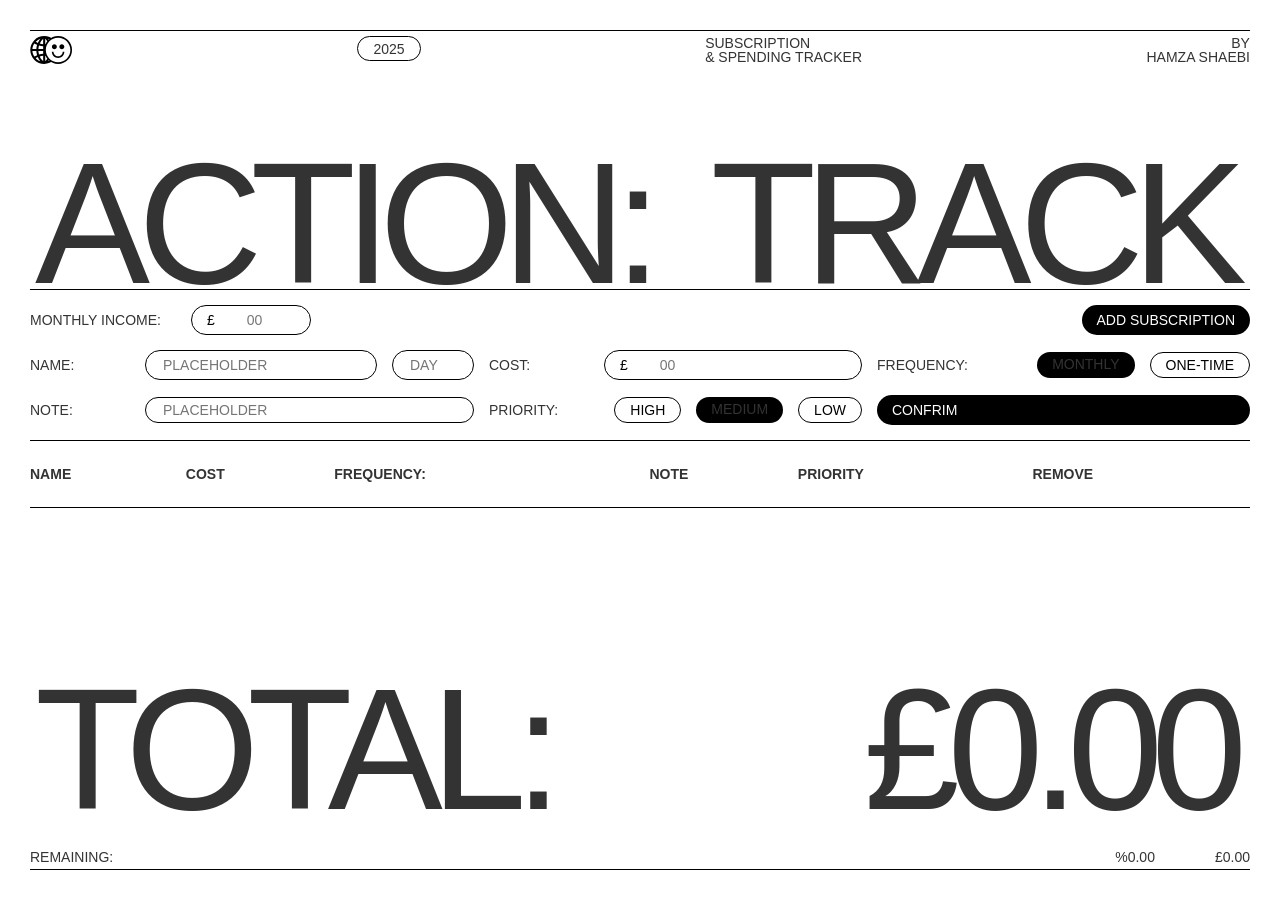
==== commit 0e3272d6: "feat: Add subscription tracker logic and UI elements Co-authored-by: hshaebi.11 <hshaebi.11@gmail.co" ====
--- a/index.html
+++ b/index.html
@@ -34,7 +34,7 @@
           <div class="contexual-text">£</div><input id="monthly-income" type="number" placeholder="00" class="input-function">
         </div>
       </div>
-      <div class="button">
+      <div id="add-subscription-btn" class="button">
         <div class="text-block">Add Subscription</div>
       </div>
     </div>
@@ -42,7 +42,7 @@
       <div class="input-wrapper">
         <div class="contexual-text input-text">name:</div>
         <div class="option-wrapper">
-          <div id="InputX" class="input"><input id="cost-name" type="text" placeholder="placeholder" class="input-function text"></div>
+          <div class="input"><input id="cost-name" type="text" placeholder="placeholder" class="input-function text"></div>
           <div class="input"><input id="day" type="number" placeholder="Day" class="input-function"></div>
         </div>
       </div>
@@ -66,7 +66,7 @@
       <div class="input-wrapper">
         <div class="contexual-text input-text">note:</div>
         <div class="option-wrapper fill">
-          <div id="InputX" class="input"><input id="InputX" type="text" placeholder="placeholder" class="input-function text"></div>
+          <div class="input"><input id="note" type="text" placeholder="placeholder" class="input-function text"></div>
         </div>
       </div>
       <div id="w-node-cfc0dd06-f4f6-82f6-e1b2-853a99550a7e-1d70d409" class="input-wrapper">
@@ -83,7 +83,7 @@
           </div>
         </div>
       </div>
-      <div id="w-node-_3ed07457-ae7d-564b-28c2-613b2484b53b-1d70d409" class="button">
+      <div id="confirm-btn" class="button">
         <div class="text-block">Confrim </div>
       </div>
     </div>
@@ -99,7 +99,7 @@
             <th class="fs-table_header">Remove</th>
           </tr>
         </thead>
-        <tbody class="fs-table_body">
+        <tbody id="subscriptions-body" class="fs-table_body">
           <tr id="row" class="fs-table_row">
             <td class="fs-table_cell">Cell</td>
             <td class="fs-table_cell">Cell</td>
@@ -126,6 +126,7 @@
     </div>
   </div>
   <script src="https://d3e54v103j8qbb.cloudfront.net/js/jquery-3.5.1.min.dc5e7f18c8.js?site=68d1527b01b8214d1d70d397" type="text/javascript" integrity="sha256-9/aliU8dGd2tb6OSsuzixeV4y/faTqgFtohetphbbj0=" crossorigin="anonymous"></script>
+  <script src="js/tracker.js" type="text/javascript"></script>
   <script src="js/webflow.js" type="text/javascript"></script>
 </body>
 </html>
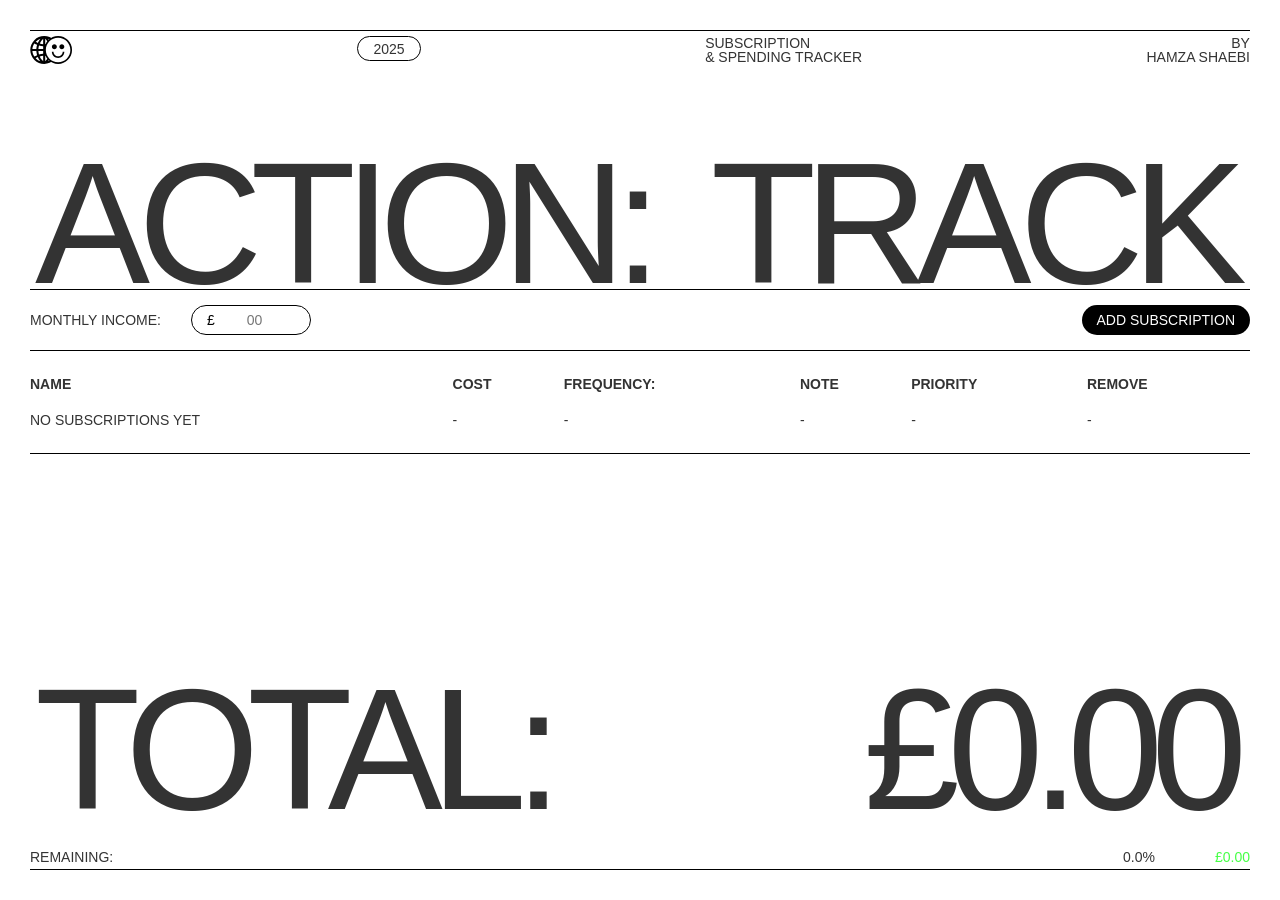
==== commit c3b64c29: "v1" ====
--- a/index.html
+++ b/index.html
@@ -34,7 +34,7 @@
           <div class="contexual-text">£</div><input id="monthly-income" type="number" placeholder="00" class="input-function">
         </div>
       </div>
-      <div id="add-subscription-btn" class="button">
+      <div class="button">
         <div class="text-block">Add Subscription</div>
       </div>
     </div>
@@ -42,7 +42,7 @@
       <div class="input-wrapper">
         <div class="contexual-text input-text">name:</div>
         <div class="option-wrapper">
-          <div class="input"><input id="cost-name" type="text" placeholder="placeholder" class="input-function text"></div>
+          <div id="InputX" class="input"><input id="cost-name" type="text" placeholder="placeholder" class="input-function text"></div>
           <div class="input"><input id="day" type="number" placeholder="Day" class="input-function"></div>
         </div>
       </div>
@@ -66,7 +66,7 @@
       <div class="input-wrapper">
         <div class="contexual-text input-text">note:</div>
         <div class="option-wrapper fill">
-          <div class="input"><input id="note" type="text" placeholder="placeholder" class="input-function text"></div>
+          <div id="InputX" class="input"><input id="InputX" type="text" placeholder="placeholder" class="input-function text"></div>
         </div>
       </div>
       <div id="w-node-cfc0dd06-f4f6-82f6-e1b2-853a99550a7e-1d70d409" class="input-wrapper">
@@ -83,8 +83,8 @@
           </div>
         </div>
       </div>
-      <div id="confirm-btn" class="button">
-        <div class="text-block">Confrim </div>
+      <div id="w-node-_3ed07457-ae7d-564b-28c2-613b2484b53b-1d70d409" class="button">
+        <div class="text-block">Confirm</div>
       </div>
     </div>
     <div fs-table-element="table" fs-table-instance="fs-table" class="fs-table_instance">
@@ -99,7 +99,7 @@
             <th class="fs-table_header">Remove</th>
           </tr>
         </thead>
-        <tbody id="subscriptions-body" class="fs-table_body">
+        <tbody class="fs-table_body">
           <tr id="row" class="fs-table_row">
             <td class="fs-table_cell">Cell</td>
             <td class="fs-table_cell">Cell</td>
@@ -126,7 +126,7 @@
     </div>
   </div>
   <script src="https://d3e54v103j8qbb.cloudfront.net/js/jquery-3.5.1.min.dc5e7f18c8.js?site=68d1527b01b8214d1d70d397" type="text/javascript" integrity="sha256-9/aliU8dGd2tb6OSsuzixeV4y/faTqgFtohetphbbj0=" crossorigin="anonymous"></script>
-  <script src="js/tracker.js" type="text/javascript"></script>
   <script src="js/webflow.js" type="text/javascript"></script>
+  <script src="js/action-track.js" type="text/javascript"></script>
 </body>
 </html>
